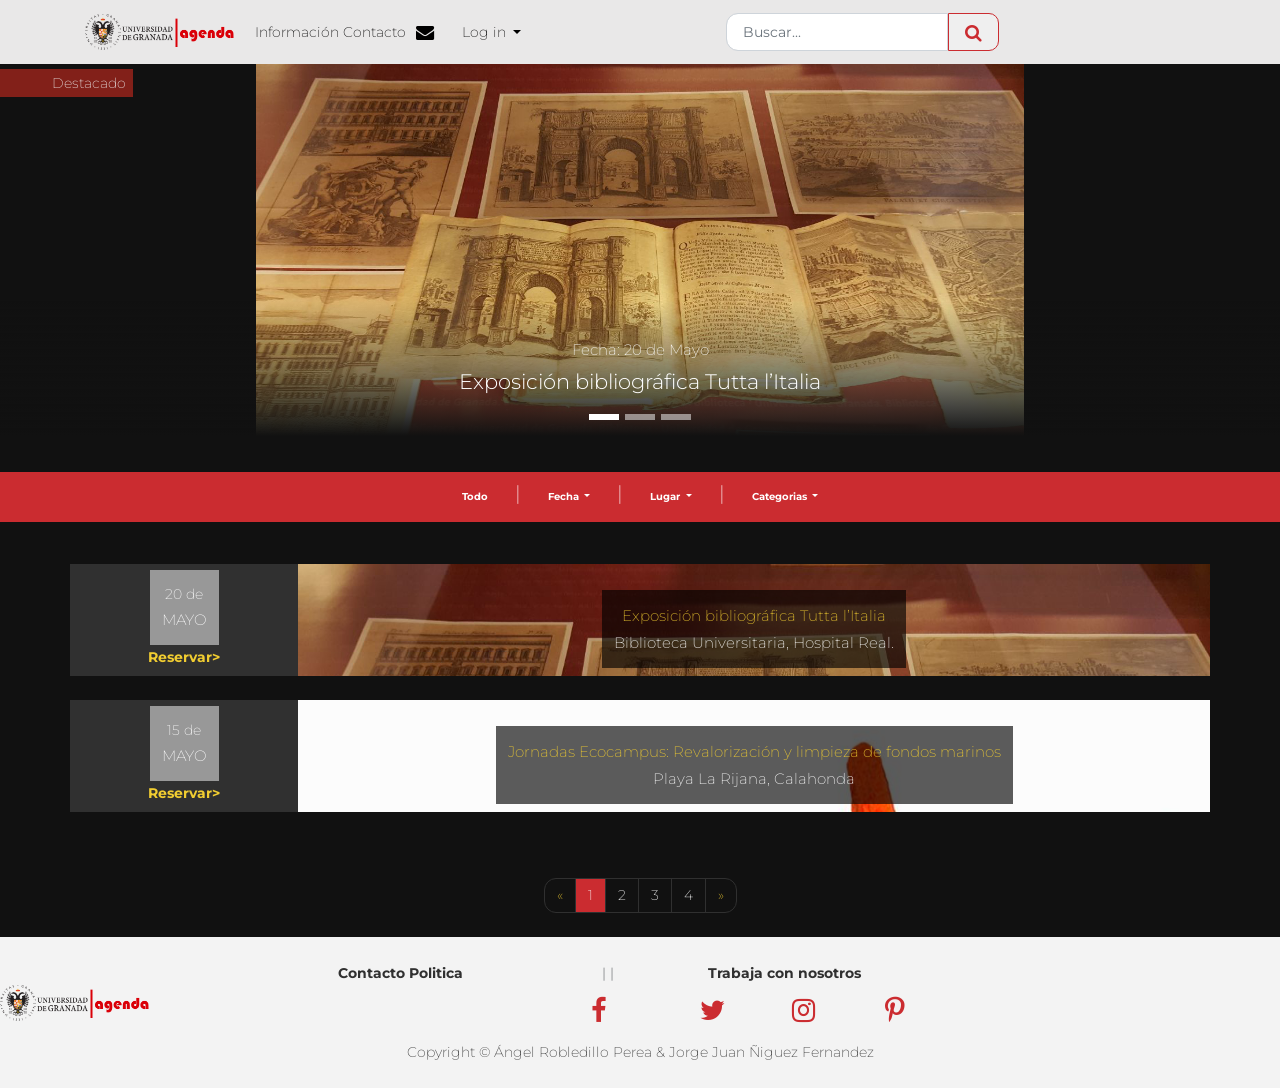
==== index.html @ 01b42be1 "Merge 7a72694d8d886526e95e5c8e5fb90e8e7b6c82b9 into cf9edc9921ae702e6785e9dd0b4884bd48ef4e4f" ====
<!DOCTYPE html>
<html>

<head>
  <meta charset="utf-8">
  <meta name="viewport" content="width=device-width, initial-scale=1">
  <!-- PAGE settings -->
  <link rel="icon" href="img/logo-ugr.png">
  <title>Agenda UGR</title>
  <meta name="keywords" content="Agenda universidad de granada bootstrap example template">
  <meta name="author" content="Angel">
  <!-- CSS dependencies -->
  <link rel="stylesheet" href="https://cdnjs.cloudflare.com/ajax/libs/font-awesome/4.7.0/css/font-awesome.min.css" type="text/css">
  <link rel="stylesheet" href="theme.css"> </head>

<body>
  <nav class="navbar fixed-top navbar-expand-lg navbar-dark bg-info">
    <div class="container">
      <a class="" href="#">
        <img class="img-responsive" alt="UGR" width="150" src="img/agenda_ugr.png"> </a>
      <!--<button class="navbar-toggler navbar-toggler-right collapsed custom-toggler" type="button" data-toggle="collapse" data-target="#navbar2SupportedContent" aria-controls="navbar2SupportedContent" aria-expanded="false" aria-label="Toggle navigation">-->
      <button class="navbar-toggler navbar-toggler-right collapsed custom-toggler" type="button" data-toggle="collapse" data-target="#navbarAgenda">
        <span class="navbar-toggler-icon"></span>
        <span class="mx-1 cerrar">
          <i class="fa d-inline fa-lg fa-times"></i>
        </span>
      </button>
      <div class="collapse navbar-collapse text-center justify-content-between" id="navbarAgenda">
        <ul class="navbar-nav">
          <li class="nav-item">
            <a class="nav-link mx-2" href="#">Información Contacto
              <i class="ml-1 fa d-inline fa-lg fa-envelope"></i>
            </a>
          </li>
          <li class="nav-item dropdown">
            <a class="nav-link dropdown-toggle text-white" href="#" aria-expanded="false" aria-haspopup="true" data-toggle="dropdown" id="loginDropdown"> Log in </a>
            <div class="dropdown-menu">
              <form class="px-4 py-3">
                <div class="form-group">
                  <label for="loginDropdown">Email address</label>
                  <input type="email" class="form-control" id="loginDropdown" placeholder="email@example.com"> </div>
                <div class="form-group">
                  <label for="loginDropdown">Password</label>
                  <input type="password" class="form-control" id="loginDropdown" placeholder="Password"> </div>
                <div class="form-check">
                  <input type="checkbox" class="form-check-input" id="dropdownCheck" value="on">
                  <label class="form-check-label" for="dropdownCheck"> Remember me </label>
                </div>
                <button type="submit" class="btn btn-primary">Sign in</button>
              </form>
              <div class="dropdown-divider"></div>
              <a class="dropdown-item" href="#">New around here? Sign up</a>
              <a class="dropdown-item" href="#">Forgot password?</a>
            </div>
          </li>
        </ul>
        <div class="form-inline">
          <div class="form-group">
            <input class="form-control" type="text" placeholder="Buscar..." style="margin-right: 0px !important; border-bottom-right-radius: 0; border-top-right-radius: 0;"> </div>
          <a href="busqueda.html">
            <button class="btn my-2 my-sm-0 search" type="submit">
              <i class="fa d-inline fa-lg fa-search"></i>
            </button>
          </a>
        </div>
      </div>
    </div>
  </nav>
  <div class="text-center pt-4 d-block">
    <div class="destacado">
      <p> Destacado </p>
    </div>
    <div data-interval="4000" data-ride="carousel" id="carousel-2" class="carousel slide">
      <ol class="carousel-indicators">
        <li data-target="#carousel-2" data-slide-to="0" class="active">&nbsp;</li>
        <li data-target="#carousel-2" data-slide-to="1">&nbsp;</li>
        <li data-target="#carousel-2" data-slide-to="2">&nbsp;</li>
      </ol>
      <div class="carousel-inner" role="listbox">
        <div class="carousel-item active">
          <img class="imagen-carrusel d-block" src="img/expo_italia2.jpg" data-holder-rendered="true">
          <div class="carousel-caption">
            <spam style="font-size:15px;">Fecha: 20 de Mayo</spam>
            <p class="lead"> Exposición bibliográfica Tutta l’Italia </p>
          </div>
        </div>
        <div class="carousel-item">
          <img class="d-block imagen-carrusel" src="img/auladelmar.jpg" data-holder-rendered="true">
          <div class="carousel-caption">
            <spam style="font-size:15px;">Fecha: 15 de Mayo</spam>
            <p class="lead">Jornadas Ecocampus: Revalorización y limpieza de fondos marinos</p>
          </div>
        </div>
      </div>
    </div>
  </div>
  <div class="m-0 mt-4 bg-primary" style="text-align:center">
    <ul class="filtros list-inline border border-primary">
      <li class="list-inline-item">
        <a class="nav-link text-white" href="index.html">Todo</a>
      </li>
      <spam style="margin:0 auto; vertical-align:center; font-size:20px;">|</spam>
      <li class="list-inline-item dropdown ">
        <a class="nav-link dropdown-toggle text-white" href="#" id="categoriaDropdownMenuLink" data-toggle="dropdown" aria-haspopup="true" aria-expanded="false"> Fecha </a>
        <div class="dropdown-menu text-white" aria-labelledby="categoriaDropdownMenuLink">
          <a class="dropdown-item" href="busqueda.html">Hoy</a>
          <a class="dropdown-item" href="busqueda.html">Esta semana</a>
          <a class="dropdown-item" href="busqueda.html">Este mes</a>
        </div>
      </li>
      <spam style="margin:0 auto; vertical-align:center; font-size:20px;">|</spam>
      <li class="list-inline-item dropdown ">
        <a class="nav-link dropdown-toggle text-white" href="#" id="categoriaDropdownMenuLink" data-toggle="dropdown" aria-haspopup="true" aria-expanded="false"> Lugar </a>
        <div class="dropdown-menu text-white" aria-labelledby="categoriaDropdownMenuLink">
          <a class="dropdown-item" href="busqueda.html">ETSIIT</a>
          <a class="dropdown-item" href="busqueda.html">Facultad de Ciencias</a>
          <a class="dropdown-item" href="busqueda.html">Hospital Real</a>
        </div>
      </li>
      <spam style="margin:0 auto; vertical-align:center; font-size:20px;">|</spam>
      <li class="list-inline-item dropdown ">
        <a class="nav-link dropdown-toggle text-white" href="#" id="categoriaDropdownMenuLink" data-toggle="dropdown" aria-haspopup="true" aria-expanded="false"> Categorias </a>
        <div class="dropdown-menu text-white" aria-labelledby="categoriaDropdownMenuLink">
          <a class="dropdown-item" href="busqueda.html">Teatro</a>
          <a class="dropdown-item" href="busqueda.html">Exposición</a>
          <a class="dropdown-item" href="busqueda.html">Taller</a>
        </div>
      </li>
    </ul>
  </div>
  <div class="p-2">
    <div class="container py-1">
      <div class="row justify-content-md-center my-3">
        <div class="bg-dark p-1" style="width:20%">
          <div class="date ">
            <span class="dia"> 20 de </span>
            <span class="mes"> MAYO </span>
          </div>
          <div class="reserva">
            <a href="evento.html"> Reservar&gt;</a>
          </div>
        </div>
        <div class="bg-primary p-1" style=" background-size: cover; background-image: url(&quot;img/expo_italia2.jpg&quot;); width:80%">
          <div class="informacion" style="background-color: #000000a3;">
            <a href="evento.html"> Exposición bibliográfica Tutta l’Italia </a>
            <span> Biblioteca Universitaria, Hospital Real. </span>
          </div>
        </div>
      </div>
      <div class="row justify-content-md-center my-3">
        <div class="bg-dark p-1" style="width:20%">
          <div class="date ">
            <span class="dia"> 15 de </span>
            <span class="mes"> MAYO </span>
          </div>
          <div class="reserva">
            <a href="evento.html"> Reservar&gt;</a>
          </div>
        </div>
        <div class="bg-primary p-1" style=" background-size: cover; background-image: url(&quot;img/auladelmar.jpg&quot;); width:80%">
          <div class="informacion" style="background-color: #000000a3;">
            <a href="evento.html"> Jornadas Ecocampus: Revalorización y limpieza de fondos marinos </a>
            <span> Playa La Rijana, Calahonda </span>
          </div>
        </div>
      </div>
    </div>
  </div>
  <div class="container">
    <div class="row justify-content-md-center my-3">
      <div class="col-12 ">
        <ul class="pagination justify-content-center" style="margin:0 auto;">
          <li class="page-item">
            <a class="page-link" href="#" aria-label="Previous">
              <span aria-hidden="true">«</span>
              <span class="sr-only">Previous</span>
            </a>
          </li>
          <li class="page-item active">
            <a class="page-link text-white" href="#">1</a>
          </li>
          <li class="page-item">
            <a class="page-link text-white" href="#">2</a>
          </li>
          <li class="page-item">
            <a class="page-link text-white" href="#">3</a>
          </li>
          <li class="page-item">
            <a class="page-link text-white" href="#">4</a>
          </li>
          <li class="page-item">
            <a class="page-link" href="#" aria-label="Next">
              <span aria-hidden="true">»</span>
              <span class="sr-only">Next</span>
            </a>
          </li>
        </ul>
      </div>
    </div>
  </div>
  <div class="bg-light py-3">
    <div class="container">
      <div class="row d-flex justify-content-center">
        <div class="col-7">
          <div class="container opciones">
            <div class="row">
              <div class="col-5">
                <a class="text-dark" style="font-weight:bold" href="#">Contacto</a>
                <a class="text-dark" style="font-weight:bold" href="#">Politica</a>
              </div>
              <div class="col-2">
                <span>|</span>
                <span>|</span>
              </div>
              <div class="col-5">
                <a class="text-dark" style="font-weight:bold" href="#">Trabaja con nosotros</a>
              </div>
            </div>
          </div>
        </div>
      </div>
    </div>
    <div class="row d-flex">
      <div class="col-5">
        <a class="" href="#">
          <img class="img-responsive" alt="UGR" width="150" src="img/agenda_ugr.png"> </a>
      </div>
      <div class="col-5">
        <div class="row text-center mt-2">
          <div class="col-2 col-3">
            <a href="#" target="_blank">
              <i class="fa fa-facebook text-primary fa-2x"></i>
            </a>
          </div>
          <div class="col-md-2 col-3">
            <a href="#" target="_blank">
              <i class="fa fa-twitter text-primary fa-2x"></i>
            </a>
          </div>
          <div class="col-md-2 col-3">
            <a href="#" target="_blank">
              <i class="fa fa-instagram text-primary fa-2x"></i>
            </a>
          </div>
          <div class="col-md-2 col-3">
            <a href="#" target="_blank">
              <i class="fa text-primary fa-2x fa-pinterest-p"></i>
            </a>
          </div>
        </div>
      </div>
    </div>
    <div class="row ">
      <div class="col-12" style="text-align:center;">
        <p class="text-dark mt-2 mb-0">Copyright © Ángel Robledillo Perea &amp; Jorge Juan Ñiguez Fernandez</p>
      </div>
    </div>
  </div>
  <script src="https://code.jquery.com/jquery-3.2.1.slim.min.js" integrity="sha384-KJ3o2DKtIkvYIK3UENzmM7KCkRr/rE9/Qpg6aAZGJwFDMVNA/GpGFF93hXpG5KkN" crossorigin="anonymous"></script>
  <script src="https://cdnjs.cloudflare.com/ajax/libs/popper.js/1.12.9/umd/popper.min.js" integrity="sha384-ApNbgh9B+Y1QKtv3Rn7W3mgPxhU9K/ScQsAP7hUibX39j7fakFPskvXusvfa0b4Q" crossorigin="anonymous"></script>
  <script src="https://maxcdn.bootstrapcdn.com/bootstrap/4.0.0/js/bootstrap.min.js" integrity="sha384-JZR6Spejh4U02d8jOt6vLEHfe/JQGiRRSQQxSfFWpi1MquVdAyjUar5+76PVCmYl" crossorigin="anonymous"></script>
</body>

</html>
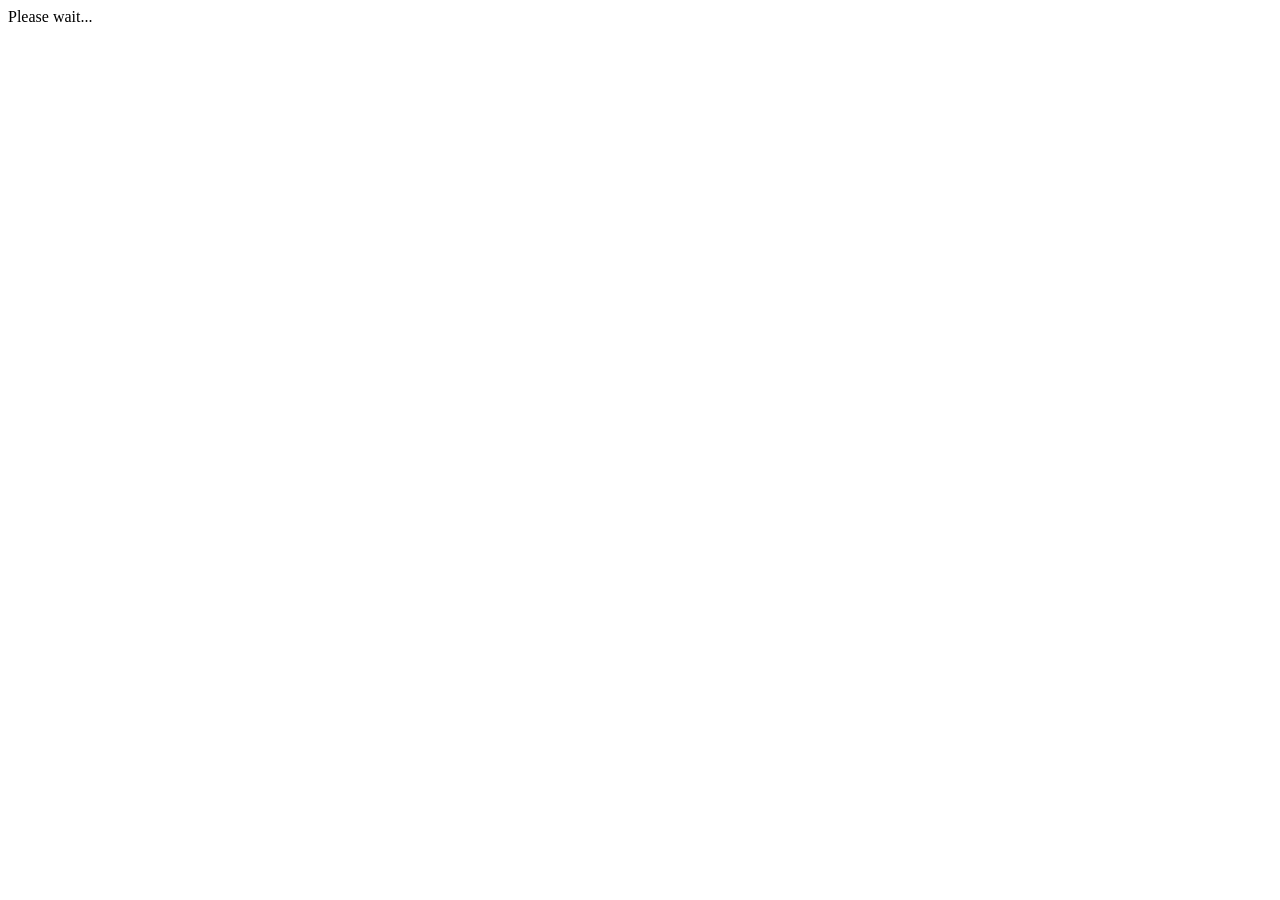
==== commit 1a38d132: "Add files via upload" ====
--- a/index.html
+++ b/index.html
@@ -1,264 +1,34 @@
+<!-- index.html -->
+
 <!DOCTYPE html>
 <html>
-
-<head>
-  <meta charset="utf-8">
-  <meta name="viewport" content="width=device-width, initial-scale=1">
-  <!-- PAGE settings -->
-  <link rel="icon" href="img/logo-ugr.png">
-  <title>Agenda UGR</title>
-  <meta name="keywords" content="Agenda universidad de granada bootstrap example template">
-  <meta name="author" content="Angel">
-  <!-- CSS dependencies -->
-  <link rel="stylesheet" href="https://cdnjs.cloudflare.com/ajax/libs/font-awesome/4.7.0/css/font-awesome.min.css" type="text/css">
-  <link rel="stylesheet" href="theme.css"> </head>
-
-<body>
-  <nav class="navbar fixed-top navbar-expand-lg navbar-dark bg-info">
-    <div class="container">
-      <a class="" href="#">
-        <img class="img-responsive" alt="UGR" width="150" src="img/agenda_ugr.png"> </a>
-      <!--<button class="navbar-toggler navbar-toggler-right collapsed custom-toggler" type="button" data-toggle="collapse" data-target="#navbar2SupportedContent" aria-controls="navbar2SupportedContent" aria-expanded="false" aria-label="Toggle navigation">-->
-      <button class="navbar-toggler navbar-toggler-right collapsed custom-toggler" type="button" data-toggle="collapse" data-target="#navbarAgenda">
-        <span class="navbar-toggler-icon"></span>
-        <span class="mx-1 cerrar">
-          <i class="fa d-inline fa-lg fa-times"></i>
-        </span>
-      </button>
-      <div class="collapse navbar-collapse text-center justify-content-between" id="navbarAgenda">
-        <ul class="navbar-nav">
-          <li class="nav-item">
-            <a class="nav-link mx-2" href="#">Información Contacto
-              <i class="ml-1 fa d-inline fa-lg fa-envelope"></i>
-            </a>
-          </li>
-          <li class="nav-item dropdown">
-            <a class="nav-link dropdown-toggle text-white" href="#" aria-expanded="false" aria-haspopup="true" data-toggle="dropdown" id="loginDropdown"> Log in </a>
-            <div class="dropdown-menu">
-              <form class="px-4 py-3">
-                <div class="form-group">
-                  <label for="loginDropdown">Email address</label>
-                  <input type="email" class="form-control" id="loginDropdown" placeholder="email@example.com"> </div>
-                <div class="form-group">
-                  <label for="loginDropdown">Password</label>
-                  <input type="password" class="form-control" id="loginDropdown" placeholder="Password"> </div>
-                <div class="form-check">
-                  <input type="checkbox" class="form-check-input" id="dropdownCheck" value="on">
-                  <label class="form-check-label" for="dropdownCheck"> Remember me </label>
-                </div>
-                <button type="submit" class="btn btn-primary">Sign in</button>
-              </form>
-              <div class="dropdown-divider"></div>
-              <a class="dropdown-item" href="#">New around here? Sign up</a>
-              <a class="dropdown-item" href="#">Forgot password?</a>
-            </div>
-          </li>
-        </ul>
-        <div class="form-inline">
-          <div class="form-group">
-            <input class="form-control" type="text" placeholder="Buscar..." style="margin-right: 0px !important; border-bottom-right-radius: 0; border-top-right-radius: 0;"> </div>
-          <a href="busqueda.html">
-            <button class="btn my-2 my-sm-0 search" type="submit">
-              <i class="fa d-inline fa-lg fa-search"></i>
-            </button>
-          </a>
-        </div>
-      </div>
-    </div>
-  </nav>
-  <div class="text-center pt-4 d-block">
-    <div class="destacado">
-      <p> Destacado </p>
-    </div>
-    <div data-interval="4000" data-ride="carousel" id="carousel-2" class="carousel slide">
-      <ol class="carousel-indicators">
-        <li data-target="#carousel-2" data-slide-to="0" class="active">&nbsp;</li>
-        <li data-target="#carousel-2" data-slide-to="1">&nbsp;</li>
-        <li data-target="#carousel-2" data-slide-to="2">&nbsp;</li>
-      </ol>
-      <div class="carousel-inner" role="listbox">
-        <div class="carousel-item active">
-          <img class="imagen-carrusel d-block" src="img/expo_italia2.jpg" data-holder-rendered="true">
-          <div class="carousel-caption">
-            <spam style="font-size:15px;">Fecha: 20 de Mayo</spam>
-            <p class="lead"> Exposición bibliográfica Tutta l’Italia </p>
-          </div>
-        </div>
-        <div class="carousel-item">
-          <img class="d-block imagen-carrusel" src="img/auladelmar.jpg" data-holder-rendered="true">
-          <div class="carousel-caption">
-            <spam style="font-size:15px;">Fecha: 15 de Mayo</spam>
-            <p class="lead">Jornadas Ecocampus: Revalorización y limpieza de fondos marinos</p>
-          </div>
-        </div>
-      </div>
-    </div>
-  </div>
-  <div class="m-0 mt-4 bg-primary" style="text-align:center">
-    <ul class="filtros list-inline border border-primary">
-      <li class="list-inline-item">
-        <a class="nav-link text-white" href="index.html">Todo</a>
-      </li>
-      <spam style="margin:0 auto; vertical-align:center; font-size:20px;">|</spam>
-      <li class="list-inline-item dropdown ">
-        <a class="nav-link dropdown-toggle text-white" href="#" id="categoriaDropdownMenuLink" data-toggle="dropdown" aria-haspopup="true" aria-expanded="false"> Fecha </a>
-        <div class="dropdown-menu text-white" aria-labelledby="categoriaDropdownMenuLink">
-          <a class="dropdown-item" href="busqueda.html">Hoy</a>
-          <a class="dropdown-item" href="busqueda.html">Esta semana</a>
-          <a class="dropdown-item" href="busqueda.html">Este mes</a>
-        </div>
-      </li>
-      <spam style="margin:0 auto; vertical-align:center; font-size:20px;">|</spam>
-      <li class="list-inline-item dropdown ">
-        <a class="nav-link dropdown-toggle text-white" href="#" id="categoriaDropdownMenuLink" data-toggle="dropdown" aria-haspopup="true" aria-expanded="false"> Lugar </a>
-        <div class="dropdown-menu text-white" aria-labelledby="categoriaDropdownMenuLink">
-          <a class="dropdown-item" href="busqueda.html">ETSIIT</a>
-          <a class="dropdown-item" href="busqueda.html">Facultad de Ciencias</a>
-          <a class="dropdown-item" href="busqueda.html">Hospital Real</a>
-        </div>
-      </li>
-      <spam style="margin:0 auto; vertical-align:center; font-size:20px;">|</spam>
-      <li class="list-inline-item dropdown ">
-        <a class="nav-link dropdown-toggle text-white" href="#" id="categoriaDropdownMenuLink" data-toggle="dropdown" aria-haspopup="true" aria-expanded="false"> Categorias </a>
-        <div class="dropdown-menu text-white" aria-labelledby="categoriaDropdownMenuLink">
-          <a class="dropdown-item" href="busqueda.html">Teatro</a>
-          <a class="dropdown-item" href="busqueda.html">Exposición</a>
-          <a class="dropdown-item" href="busqueda.html">Taller</a>
-        </div>
-      </li>
-    </ul>
-  </div>
-  <div class="p-2">
-    <div class="container py-1">
-      <div class="row justify-content-md-center my-3">
-        <div class="bg-dark p-1" style="width:20%">
-          <div class="date ">
-            <span class="dia"> 20 de </span>
-            <span class="mes"> MAYO </span>
-          </div>
-          <div class="reserva">
-            <a href="evento.html"> Reservar&gt;</a>
-          </div>
-        </div>
-        <div class="bg-primary p-1" style=" background-size: cover; background-image: url(&quot;img/expo_italia2.jpg&quot;); width:80%">
-          <div class="informacion" style="background-color: #000000a3;">
-            <a href="evento.html"> Exposición bibliográfica Tutta l’Italia </a>
-            <span> Biblioteca Universitaria, Hospital Real. </span>
-          </div>
-        </div>
-      </div>
-      <div class="row justify-content-md-center my-3">
-        <div class="bg-dark p-1" style="width:20%">
-          <div class="date ">
-            <span class="dia"> 15 de </span>
-            <span class="mes"> MAYO </span>
-          </div>
-          <div class="reserva">
-            <a href="evento.html"> Reservar&gt;</a>
-          </div>
-        </div>
-        <div class="bg-primary p-1" style=" background-size: cover; background-image: url(&quot;img/auladelmar.jpg&quot;); width:80%">
-          <div class="informacion" style="background-color: #000000a3;">
-            <a href="evento.html"> Jornadas Ecocampus: Revalorización y limpieza de fondos marinos </a>
-            <span> Playa La Rijana, Calahonda </span>
-          </div>
-        </div>
-      </div>
-    </div>
-  </div>
-  <div class="container">
-    <div class="row justify-content-md-center my-3">
-      <div class="col-12 ">
-        <ul class="pagination justify-content-center" style="margin:0 auto;">
-          <li class="page-item">
-            <a class="page-link" href="#" aria-label="Previous">
-              <span aria-hidden="true">«</span>
-              <span class="sr-only">Previous</span>
-            </a>
-          </li>
-          <li class="page-item active">
-            <a class="page-link text-white" href="#">1</a>
-          </li>
-          <li class="page-item">
-            <a class="page-link text-white" href="#">2</a>
-          </li>
-          <li class="page-item">
-            <a class="page-link text-white" href="#">3</a>
-          </li>
-          <li class="page-item">
-            <a class="page-link text-white" href="#">4</a>
-          </li>
-          <li class="page-item">
-            <a class="page-link" href="#" aria-label="Next">
-              <span aria-hidden="true">»</span>
-              <span class="sr-only">Next</span>
-            </a>
-          </li>
-        </ul>
-      </div>
-    </div>
-  </div>
-  <div class="bg-light py-3">
-    <div class="container">
-      <div class="row d-flex justify-content-center">
-        <div class="col-7">
-          <div class="container opciones">
-            <div class="row">
-              <div class="col-5">
-                <a class="text-dark" style="font-weight:bold" href="#">Contacto</a>
-                <a class="text-dark" style="font-weight:bold" href="#">Politica</a>
-              </div>
-              <div class="col-2">
-                <span>|</span>
-                <span>|</span>
-              </div>
-              <div class="col-5">
-                <a class="text-dark" style="font-weight:bold" href="#">Trabaja con nosotros</a>
-              </div>
-            </div>
-          </div>
-        </div>
-      </div>
-    </div>
-    <div class="row d-flex">
-      <div class="col-5">
-        <a class="" href="#">
-          <img class="img-responsive" alt="UGR" width="150" src="img/agenda_ugr.png"> </a>
-      </div>
-      <div class="col-5">
-        <div class="row text-center mt-2">
-          <div class="col-2 col-3">
-            <a href="#" target="_blank">
-              <i class="fa fa-facebook text-primary fa-2x"></i>
-            </a>
-          </div>
-          <div class="col-md-2 col-3">
-            <a href="#" target="_blank">
-              <i class="fa fa-twitter text-primary fa-2x"></i>
-            </a>
-          </div>
-          <div class="col-md-2 col-3">
-            <a href="#" target="_blank">
-              <i class="fa fa-instagram text-primary fa-2x"></i>
-            </a>
-          </div>
-          <div class="col-md-2 col-3">
-            <a href="#" target="_blank">
-              <i class="fa text-primary fa-2x fa-pinterest-p"></i>
-            </a>
-          </div>
-        </div>
-      </div>
-    </div>
-    <div class="row ">
-      <div class="col-12" style="text-align:center;">
-        <p class="text-dark mt-2 mb-0">Copyright © Ángel Robledillo Perea &amp; Jorge Juan Ñiguez Fernandez</p>
-      </div>
-    </div>
-  </div>
-  <script src="https://code.jquery.com/jquery-3.2.1.slim.min.js" integrity="sha384-KJ3o2DKtIkvYIK3UENzmM7KCkRr/rE9/Qpg6aAZGJwFDMVNA/GpGFF93hXpG5KkN" crossorigin="anonymous"></script>
-  <script src="https://cdnjs.cloudflare.com/ajax/libs/popper.js/1.12.9/umd/popper.min.js" integrity="sha384-ApNbgh9B+Y1QKtv3Rn7W3mgPxhU9K/ScQsAP7hUibX39j7fakFPskvXusvfa0b4Q" crossorigin="anonymous"></script>
-  <script src="https://maxcdn.bootstrapcdn.com/bootstrap/4.0.0/js/bootstrap.min.js" integrity="sha384-JZR6Spejh4U02d8jOt6vLEHfe/JQGiRRSQQxSfFWpi1MquVdAyjUar5+76PVCmYl" crossorigin="anonymous"></script>
-</body>
-
-</html>+  <head>
+    <meta http-equiv="X-UA-Compatible" content="IE=edge,chrome=1" />
+    <meta charset="UTF-8">
+    <title>UX case study</title>
+   <meta name="application-name" content="DIU- Diseño de interfaces de Usuario">
+   <meta name="description" content="Documentación de la asignatura Diseño de Interfaces de Usuario de la universidad de Granada">
+   <meta name="viewport" content="width=device-width, initial-scale=1.0, minimum-scale=1.0">
+   <link rel="stylesheet" href="//cdn.jsdelivr.net/npm/docsify@4/lib/themes/vue.css">
+   <link
+      rel="stylesheet"
+      href="//cdn.jsdelivr.net/npm/docsify@4/themes/vue.css"
+    />
+  </head>
+  <body>
+    <div id="app">Please wait...</div> 
+    <script>
+      window.$docsify = {
+        name: 'UX case study',
+        loadSidebar: false,
+        maxLevel: 2,
+        coverpage: true,
+        themeColor: '#FF7212',
+        mergeNavbar: true,
+        topMargin: 90,
+        repo: 'https://github.com/mgea/DIU'
+      };
+    </script>
+    <script src="//cdn.jsdelivr.net/npm/docsify@4"></script>
+  </body>
+</html>
